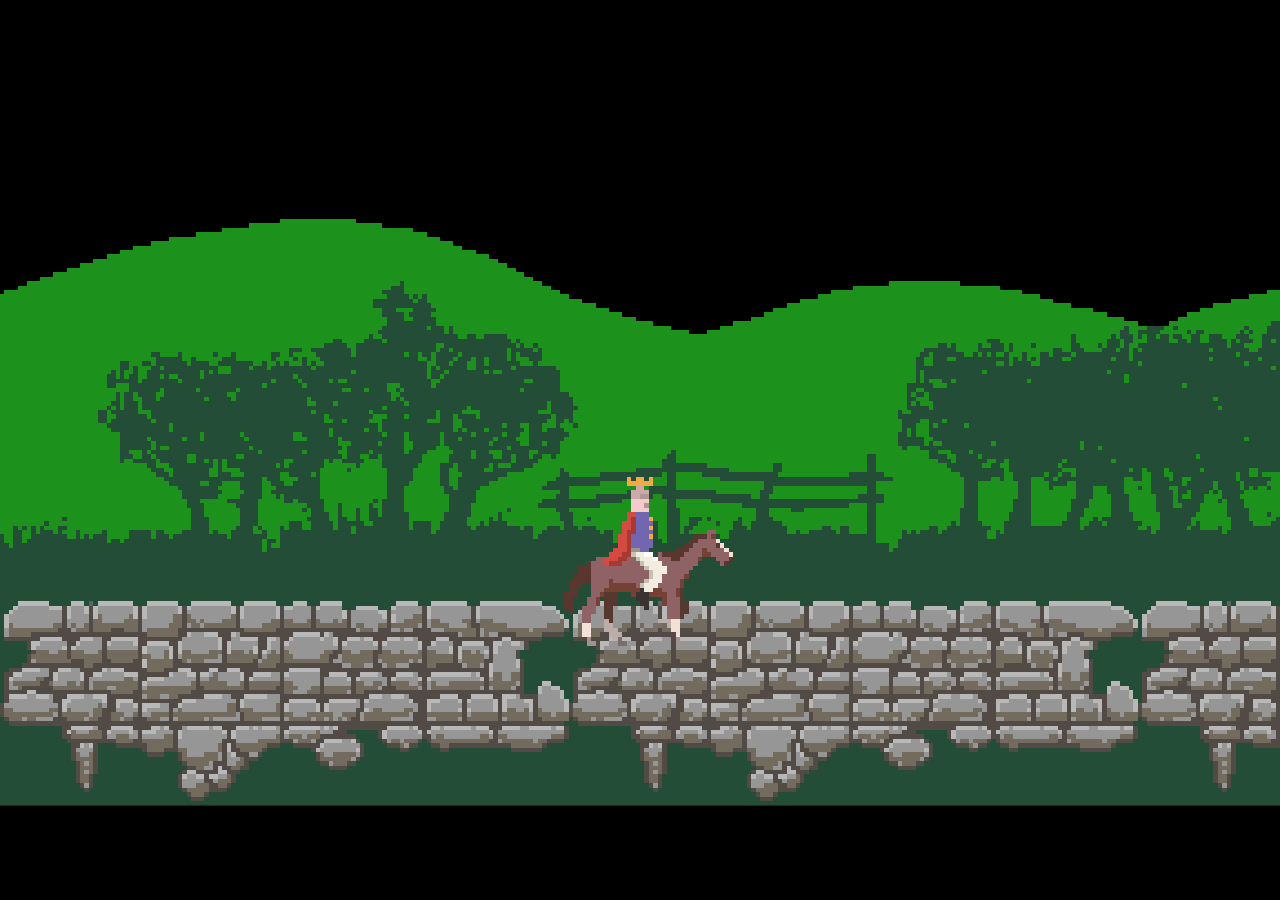
==== Kingdom/index.html @ c65798a9 "Kingdom: v2: Controls, Sprite" ====
<!doctype html>
<meta name="viewport" content="width=device-width, initial-scale=1" />
<body>
	<style type="text/css">
		body { background-color:black; margin:0; overflow: hidden; }
		canvas { transform:translateZ(0); transform-origin: 0 0; image-rendering:pixelated; image-rendering:crisp-edges; }
	</style>
	<script type="text/javascript">
		var config = {};
	</script>
	
	<script src="on.js" type="text/javascript"></script>
	<script src="input.js" type="text/javascript"></script>
	<script src="viewport.js" type="text/javascript"></script>
	<script src="load.js" type="text/javascript"></script>
	
	<script src="tint.js" type="text/javascript"></script>
	<script src="raf.js" type="text/javascript"></script>
	<script src="parallax.js" type="text/javascript"></script>
	<script src="sprite.js" type="text/javascript"></script>
	
	<script src="draw.js" type="text/javascript"></script>
	<script src="update.js" type="text/javascript"></script>
	<script src="game.js" type="text/javascript"></script>
</body>
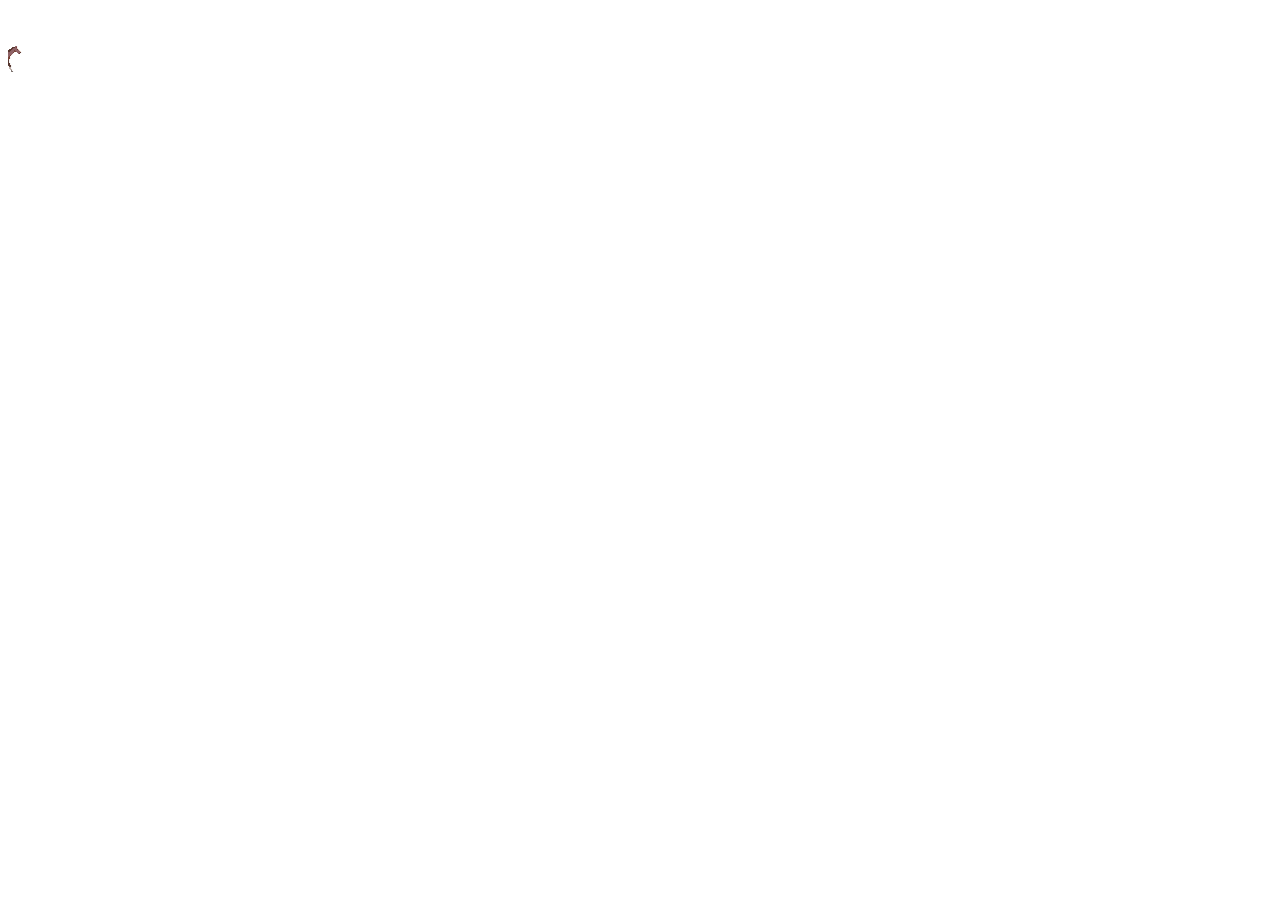
==== commit b0745ec8: "King walk loop" ====
--- a/Kingdom/index.html
+++ b/Kingdom/index.html
@@ -1,25 +1,64 @@
 <!doctype html>
-<meta name="viewport" content="width=device-width, initial-scale=1" />
-<body>
-	<style type="text/css">
-		body { background-color:black; margin:0; overflow: hidden; }
-		canvas { transform:translateZ(0); transform-origin: 0 0; image-rendering:pixelated; image-rendering:crisp-edges; }
-	</style>
-	<script type="text/javascript">
-		var config = {};
-	</script>
+<script src="loadImage.js" type="text/javascript"></script>
+<script src="drawImage.js" type="text/javascript"></script>
+<script src="raf.js" type="text/javascript"></script>
+<script type="text/javascript">
+	var canvas = document.createElement("CANVAS"), ctx = canvas.getContext("2d");
 	
-	<script src="on.js" type="text/javascript"></script>
-	<script src="input.js" type="text/javascript"></script>
-	<script src="viewport.js" type="text/javascript"></script>
-	<script src="load.js" type="text/javascript"></script>
+	var start = 500, walk, frameDur = 1000 / 10;
+	var king = {
+		update: function(timeDiff, time) {
+			var x = -64 + ((time * (35 / 1000)) % 364);
+			this.image.dest.pos.x = x;
+			
+			var i = (((time - start) / frameDur) | 0) % walk.length;
+			console.log(i);
+			this.image.src.pos = walk[i];
+		},
+		draw: function(ctx) {
+			if (this.image) {
+				this.image.draw(ctx);
+			}
+		},
+		init: function() {
+			var s = 64;
+			this.image.src = { pos: { x: 0, y: 0 }, size: { x: s, y: s } };
+			walk = [ 0, 1, 2, 3, 4, 5, 6, 7 ].map(function(v) {
+				return { x: s * v, y: 0 };
+			});
+			console.log(walk);
+		}
+	};
+	var loaded = false, i = 0;
 	
-	<script src="tint.js" type="text/javascript"></script>
-	<script src="raf.js" type="text/javascript"></script>
-	<script src="parallax.js" type="text/javascript"></script>
-	<script src="sprite.js" type="text/javascript"></script>
+	loadImage("graphics/%f.png", ["king"], function imagesLoaded(p) {
+		king.image = { img: p.images["king"], draw: drawImage,
+			dest: { pos: { x: 0, y: 0 } }
+		};
+		king.init();
+		loaded = true;
+	});
 	
-	<script src="draw.js" type="text/javascript"></script>
-	<script src="update.js" type="text/javascript"></script>
-	<script src="game.js" type="text/javascript"></script>
-</body>+	window.addEventListener("load", function() {
+		document.body.appendChild(canvas);
+		var timeLast = 0, timeDiff;
+		(function frame(time) {
+			//console.log("frame");
+			
+			canvas.width = canvas.width;
+			
+			timeDiff = time - timeLast;
+			// console.log(time, timeLast, timeDiff);
+			
+			if (loaded) {
+				king.update(timeDiff, time);
+				king.draw(ctx);
+				king.image.dest.pos.x++;
+			}
+			
+			timeLast = time;
+			
+			raf(frame);
+		})(0);
+	});
+</script>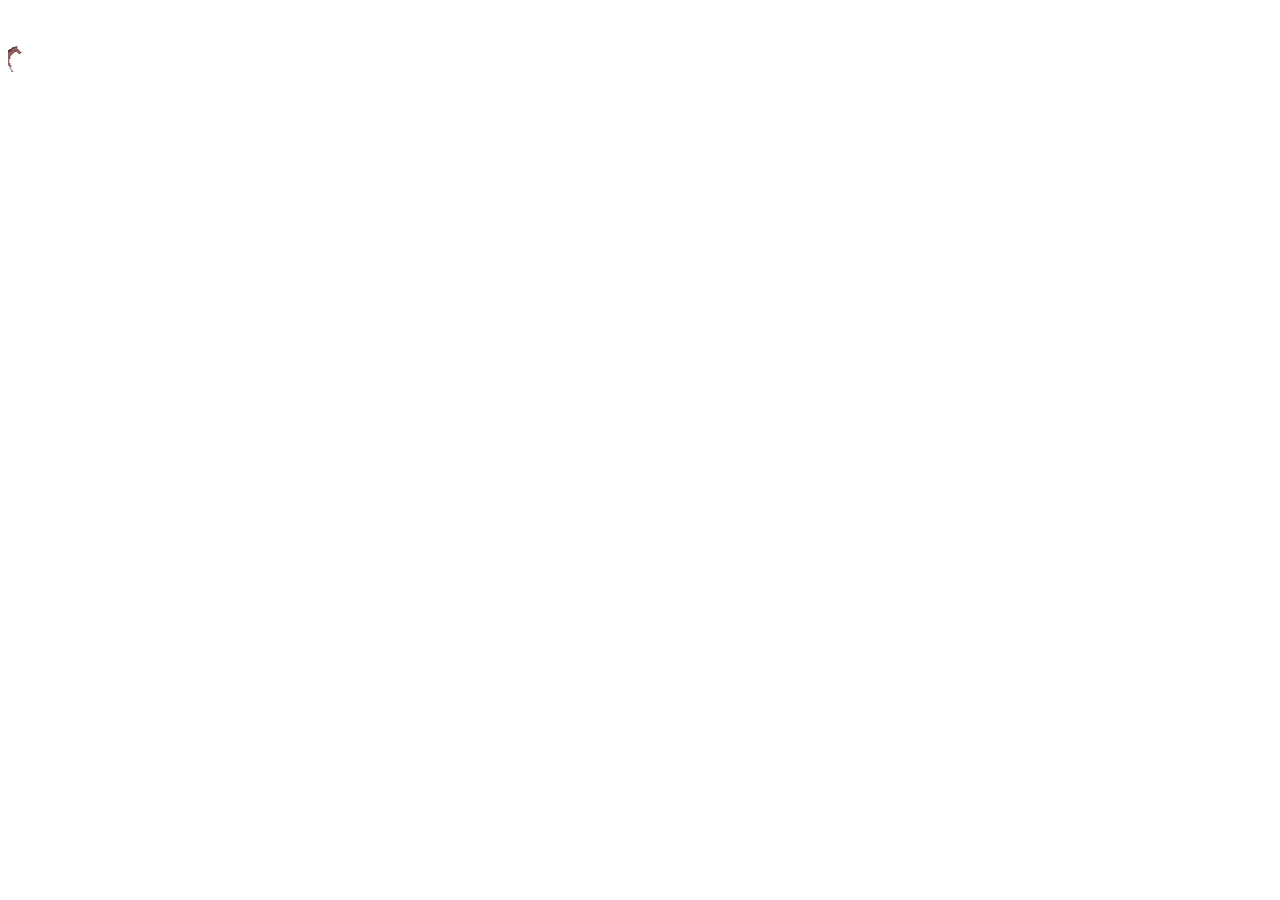
==== commit 03103423: "Now uses sprite and fbf" ====
--- a/Kingdom/index.html
+++ b/Kingdom/index.html
@@ -2,40 +2,44 @@
 <script src="loadImage.js" type="text/javascript"></script>
 <script src="drawImage.js" type="text/javascript"></script>
 <script src="raf.js" type="text/javascript"></script>
+<script src="sprite.js" type="text/javascript"></script>
+<script src="fbf.js" type="text/javascript"></script>
 <script type="text/javascript">
 	var canvas = document.createElement("CANVAS"), ctx = canvas.getContext("2d");
+	canvas.width = 100;
+	canvas.style.cssText = "image-rendering:pixelated";
 	
-	var start = 500, walk, frameDur = 1000 / 10;
+	var x, kSprite, walkFBF, frameDur = 1000 / 10;
 	var king = {
 		update: function(timeDiff, time) {
-			var x = -64 + ((time * (35 / 1000)) % 364);
+			x = -64 + ((time * (35 / 1000)) % (canvas.width + 64));
 			this.image.dest.pos.x = x;
-			
-			var i = (((time - start) / frameDur) | 0) % walk.length;
-			console.log(i);
-			this.image.src.pos = walk[i];
+			walkFBF.update(time);
+			this.image.src.pos = kSprite[walkFBF.index];
 		},
 		draw: function(ctx) {
 			if (this.image) {
 				this.image.draw(ctx);
 			}
 		},
-		init: function() {
+		init: function(srcImage, time) {
+			var img = king.image = { img: srcImage, draw: drawImage,
+				dest: { pos: { x: 0, y: 0 } }
+			};
+			
 			var s = 64;
-			this.image.src = { pos: { x: 0, y: 0 }, size: { x: s, y: s } };
-			walk = [ 0, 1, 2, 3, 4, 5, 6, 7 ].map(function(v) {
-				return { x: s * v, y: 0 };
-			});
-			console.log(walk);
+			img.src = { pos: { x: 0, y: 0 }, size: { x: s, y: s } };
+			kSprite = sprite(img.img, img.src.size);
+			walkFBF = fbf(1000 / 10, 8);
+			walkFBF.start(time);
 		}
 	};
 	var loaded = false, i = 0;
 	
 	loadImage("graphics/%f.png", ["king"], function imagesLoaded(p) {
-		king.image = { img: p.images["king"], draw: drawImage,
-			dest: { pos: { x: 0, y: 0 } }
-		};
-		king.init();
+		var time = performance.now();
+		
+		king.init(p.images["king"], time);
 		loaded = true;
 	});
 	
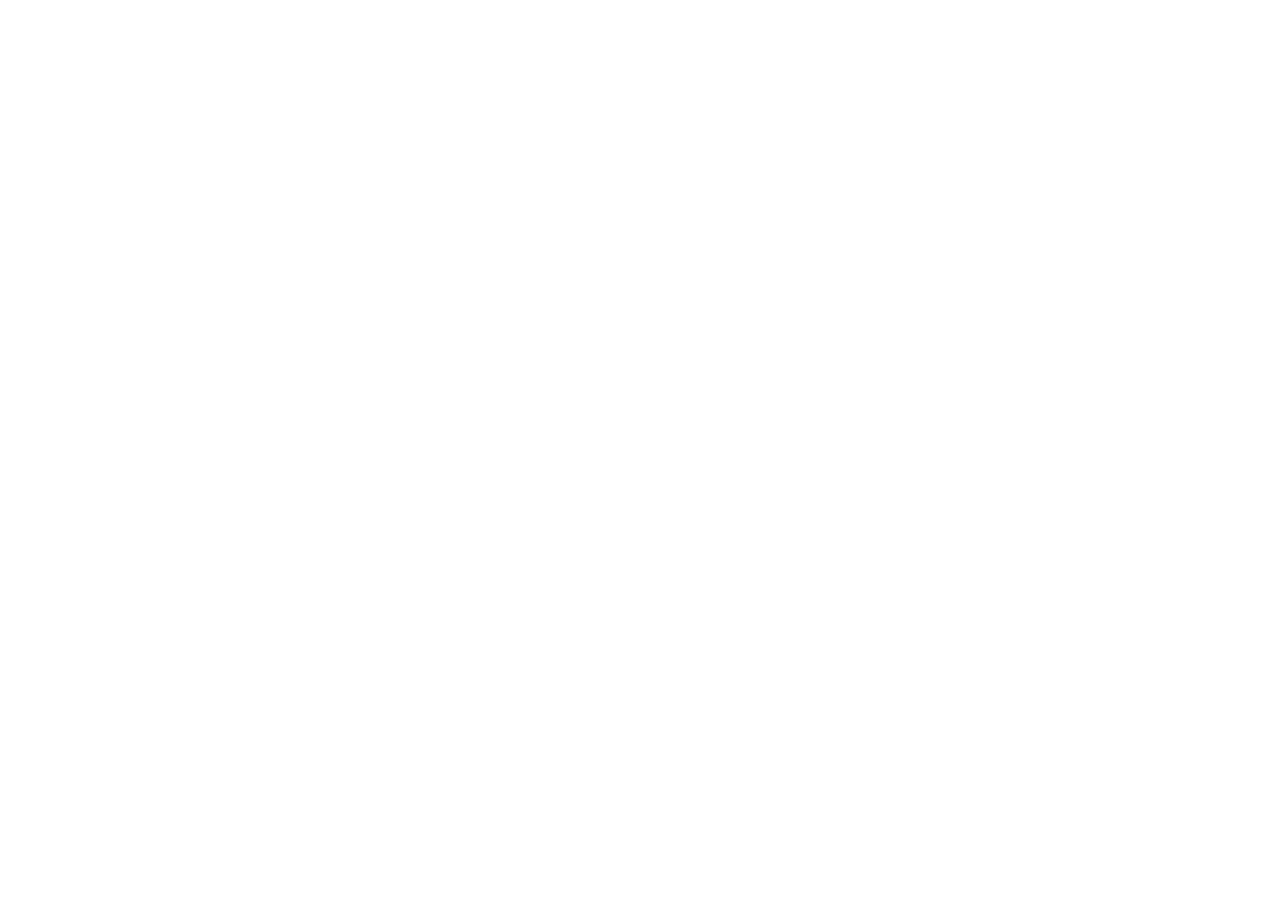
==== commit 27a351c0: "Refactoring" ====
--- a/Kingdom/index.html
+++ b/Kingdom/index.html
@@ -4,42 +4,22 @@
 <script src="raf.js" type="text/javascript"></script>
 <script src="sprite.js" type="text/javascript"></script>
 <script src="fbf.js" type="text/javascript"></script>
+
+<script src="king.js" type="text/javascript"></script>
+<script src="terrain.js" type="text/javascript"></script>
+
 <script type="text/javascript">
 	var canvas = document.createElement("CANVAS"), ctx = canvas.getContext("2d");
 	canvas.width = 100;
 	canvas.style.cssText = "image-rendering:pixelated";
 	
-	var x, kSprite, walkFBF, frameDur = 1000 / 10;
-	var king = {
-		update: function(timeDiff, time) {
-			x = -64 + ((time * (35 / 1000)) % (canvas.width + 64));
-			this.image.dest.pos.x = x;
-			walkFBF.update(time);
-			this.image.src.pos = kSprite[walkFBF.index];
-		},
-		draw: function(ctx) {
-			if (this.image) {
-				this.image.draw(ctx);
-			}
-		},
-		init: function(srcImage, time) {
-			var img = king.image = { img: srcImage, draw: drawImage,
-				dest: { pos: { x: 0, y: 0 } }
-			};
-			
-			var s = 64;
-			img.src = { pos: { x: 0, y: 0 }, size: { x: s, y: s } };
-			kSprite = sprite(img.img, img.src.size);
-			walkFBF = fbf(1000 / 10, 8);
-			walkFBF.start(time);
-		}
-	};
-	var loaded = false, i = 0;
-	
-	loadImage("graphics/%f.png", ["king"], function imagesLoaded(p) {
+	var loaded = false;
+
+	loadImage("graphics/%f.png", ["king", "cobblestones"], function imagesLoaded(p) {
 		var time = performance.now();
 		
-		king.init(p.images["king"], time);
+		king.init(time, p.images["king"]);
+		terrain.init(time, p.images["cobblestones"]);
 		loaded = true;
 	});
 	
@@ -47,17 +27,16 @@
 		document.body.appendChild(canvas);
 		var timeLast = 0, timeDiff;
 		(function frame(time) {
-			//console.log("frame");
-			
-			canvas.width = canvas.width;
-			
+			canvas.width = canvas.width; // clear canvas
 			timeDiff = time - timeLast;
-			// console.log(time, timeLast, timeDiff);
 			
 			if (loaded) {
 				king.update(timeDiff, time);
+				terrain.update(timeDiff, time);
+				
+				terrain.draw.back(ctx);
 				king.draw(ctx);
-				king.image.dest.pos.x++;
+				terrain.draw.front(ctx);
 			}
 			
 			timeLast = time;
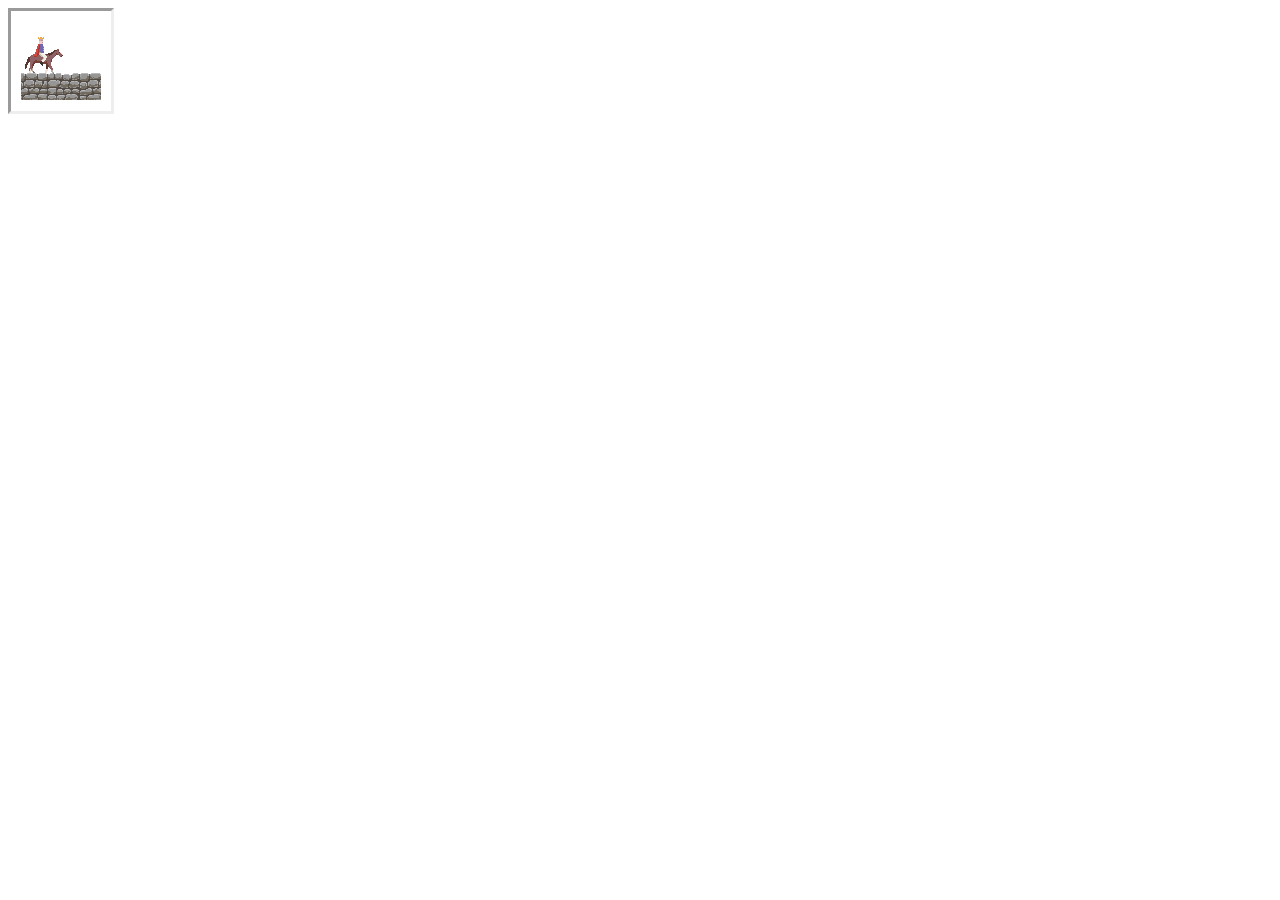
==== commit f2bacd6c: "Updated to use new time simulation object" ====
--- a/Kingdom/index.html
+++ b/Kingdom/index.html
@@ -2,6 +2,7 @@
 <script src="loadImage.js" type="text/javascript"></script>
 <script src="drawImage.js" type="text/javascript"></script>
 <script src="raf.js" type="text/javascript"></script>
+<script src="time.js" type="text/javascript"></script>
 <script src="sprite.js" type="text/javascript"></script>
 <script src="fbf.js" type="text/javascript"></script>
 
@@ -10,38 +11,37 @@
 
 <script type="text/javascript">
 	var canvas = document.createElement("CANVAS"), ctx = canvas.getContext("2d");
-	canvas.width = 100;
-	canvas.style.cssText = "image-rendering:pixelated";
+	canvas.width = canvas.height = 100;
+	canvas.style.cssText = "image-rendering:pixelated; border:inset";
 	
+	var t = time();
 	var loaded = false;
 
 	loadImage("graphics/%f.png", ["king", "cobblestones"], function imagesLoaded(p) {
-		var time = performance.now();
-		
-		king.init(time, p.images["king"]);
-		terrain.init(time, p.images["cobblestones"]);
+		t.update(performance.now());
+		king.init(t.time, p.images["king"]);
+		terrain.init(t.time, p.images["cobblestones"]);
 		loaded = true;
 	});
 	
 	window.addEventListener("load", function() {
 		document.body.appendChild(canvas);
-		var timeLast = 0, timeDiff;
-		(function frame(time) {
+		(function frame(now) {
+			t.update(now);
+			// console.log(time.time);
+			
 			canvas.width = canvas.width; // clear canvas
-			timeDiff = time - timeLast;
 			
 			if (loaded) {
-				king.update(timeDiff, time);
-				terrain.update(timeDiff, time);
+				king.update(t.time);
+				terrain.update(t.time);
 				
 				terrain.draw.back(ctx);
 				king.draw(ctx);
 				terrain.draw.front(ctx);
 			}
 			
-			timeLast = time;
-			
 			raf(frame);
-		})(0);
+		})(performance.now());
 	});
 </script>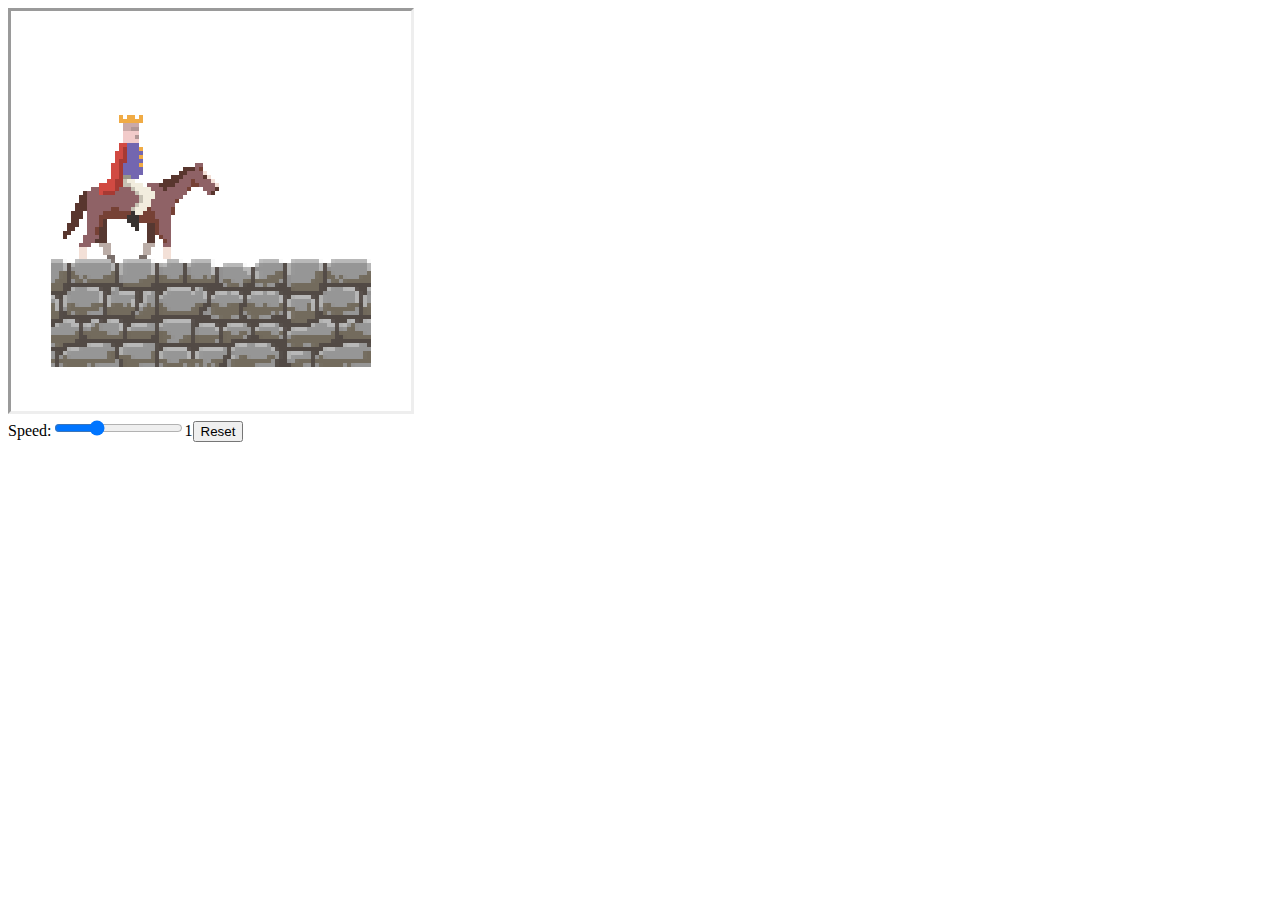
==== commit f9fab440: "Tweaks" ====
--- a/Kingdom/index.html
+++ b/Kingdom/index.html
@@ -9,39 +9,55 @@
 <script src="king.js" type="text/javascript"></script>
 <script src="terrain.js" type="text/javascript"></script>
 
+<body></body>
+<div id="controls">
+	<label for="speed">Speed:</label><input type="range" value="1" min="0.1" max="3" step="0.1" oninput="speedChange = this.value;" id="speed" /><span id="speed-value">1</span><input type="button" value="Reset" onclick="var s = document.getElementById('speed'); s.value = 1; s.oninput();" />
+</div>
+
 <script type="text/javascript">
 	var canvas = document.createElement("CANVAS"), ctx = canvas.getContext("2d");
 	canvas.width = canvas.height = 100;
-	canvas.style.cssText = "image-rendering:pixelated; border:inset";
+	canvas.style.cssText = "image-rendering:pixelated; border:inset; width:400px; height:400px;";
 	
 	var t = time();
 	var loaded = false;
+	var speedChange = NaN;
 
 	loadImage("graphics/%f.png", ["king", "cobblestones"], function imagesLoaded(p) {
-		t.update(performance.now());
 		king.init(t.time, p.images["king"]);
 		terrain.init(t.time, p.images["cobblestones"]);
 		loaded = true;
 	});
 	
+	function frame(now) {
+		// console.log("frame", now);
+		t.update(now);
+		// console.log(time.time);
+		
+		canvas.width = canvas.width; // clear canvas
+		
+		if (!isNaN(speedChange)) {
+			// console.log("speed", speedChange);
+			t.setSpeed(now, speedChange);
+			document.getElementById("speed-value").innerText = speedChange;
+			speedChange = NaN;
+		}
+		
+		if (loaded) {
+			king.update(t.time);
+			terrain.update(t.time);
+			
+			terrain.draw.back(ctx);
+			king.draw(ctx);
+			terrain.draw.front(ctx);
+		}
+		
+		raf(frame);
+	}
+	
 	window.addEventListener("load", function() {
 		document.body.appendChild(canvas);
-		(function frame(now) {
-			t.update(now);
-			// console.log(time.time);
-			
-			canvas.width = canvas.width; // clear canvas
-			
-			if (loaded) {
-				king.update(t.time);
-				terrain.update(t.time);
-				
-				terrain.draw.back(ctx);
-				king.draw(ctx);
-				terrain.draw.front(ctx);
-			}
-			
-			raf(frame);
-		})(performance.now());
+		document.body.appendChild(document.getElementById("controls"));
+		raf(frame);
 	});
 </script>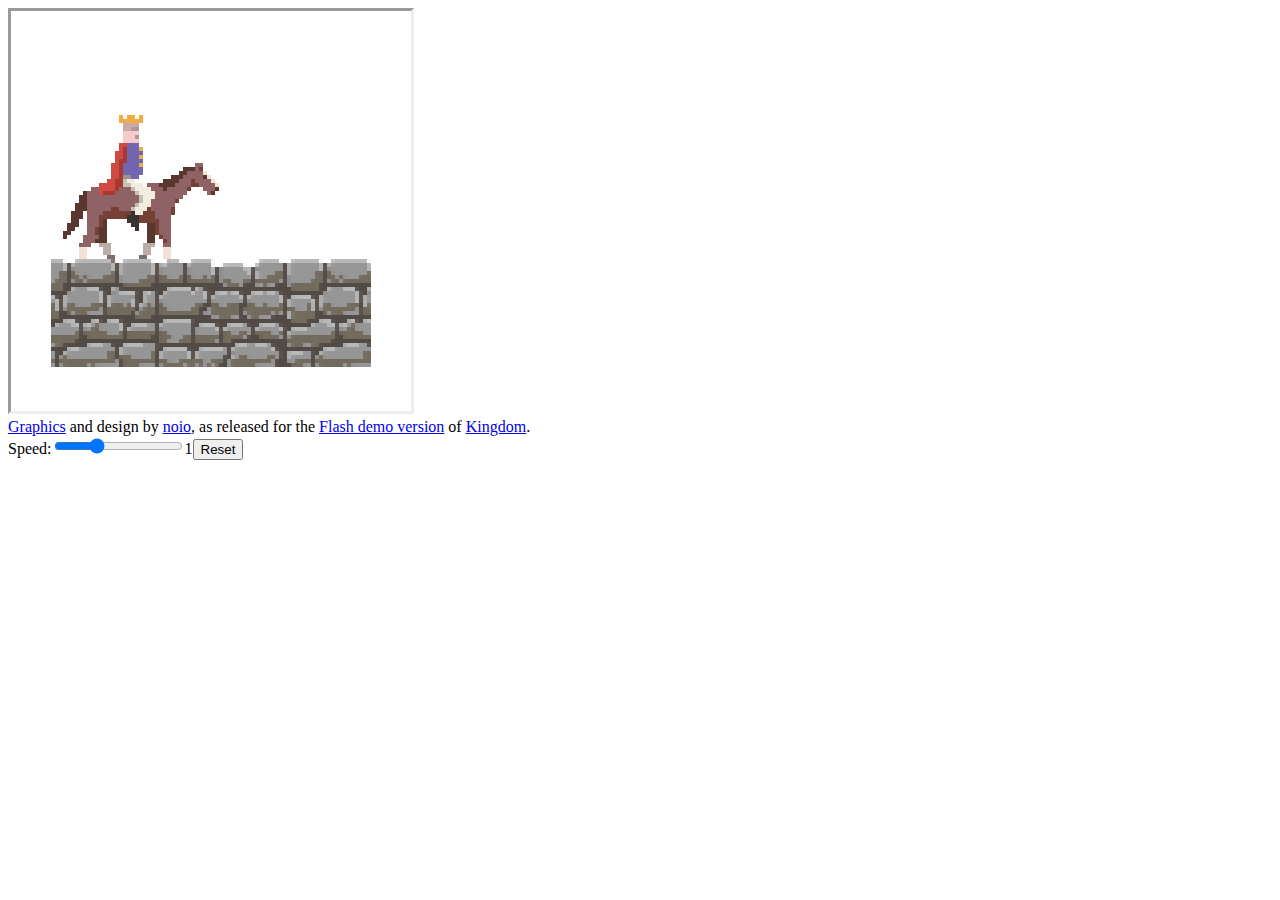
==== commit d1f04cd6: "Credits" ====
--- a/Kingdom/index.html
+++ b/Kingdom/index.html
@@ -5,12 +5,15 @@
 <script src="time.js" type="text/javascript"></script>
 <script src="sprite.js" type="text/javascript"></script>
 <script src="fbf.js" type="text/javascript"></script>
+<script src="cropImage.js" type="text/javascript"></script>
 
 <script src="king.js" type="text/javascript"></script>
 <script src="terrain.js" type="text/javascript"></script>
 
 <body></body>
 <div id="controls">
+	<a href="https://github.com/noio/kingdom/tree/master/assets/gfx" target="_blank">Graphics</a> and design by <a href="http://www.noio.nl/" target="_blank">noio</a>, as released for the <a href="http://www.noio.nl/2013/10/kingdom/" target="_blank">Flash demo version</a> of <a href="http://store.steampowered.com/app/368230" target="_blank">Kingdom</a>.
+	<br />
 	<label for="speed">Speed:</label><input type="range" value="1" min="0.1" max="3" step="0.1" oninput="speedChange = this.value;" id="speed" /><span id="speed-value">1</span><input type="button" value="Reset" onclick="var s = document.getElementById('speed'); s.value = 1; s.oninput();" />
 </div>
 
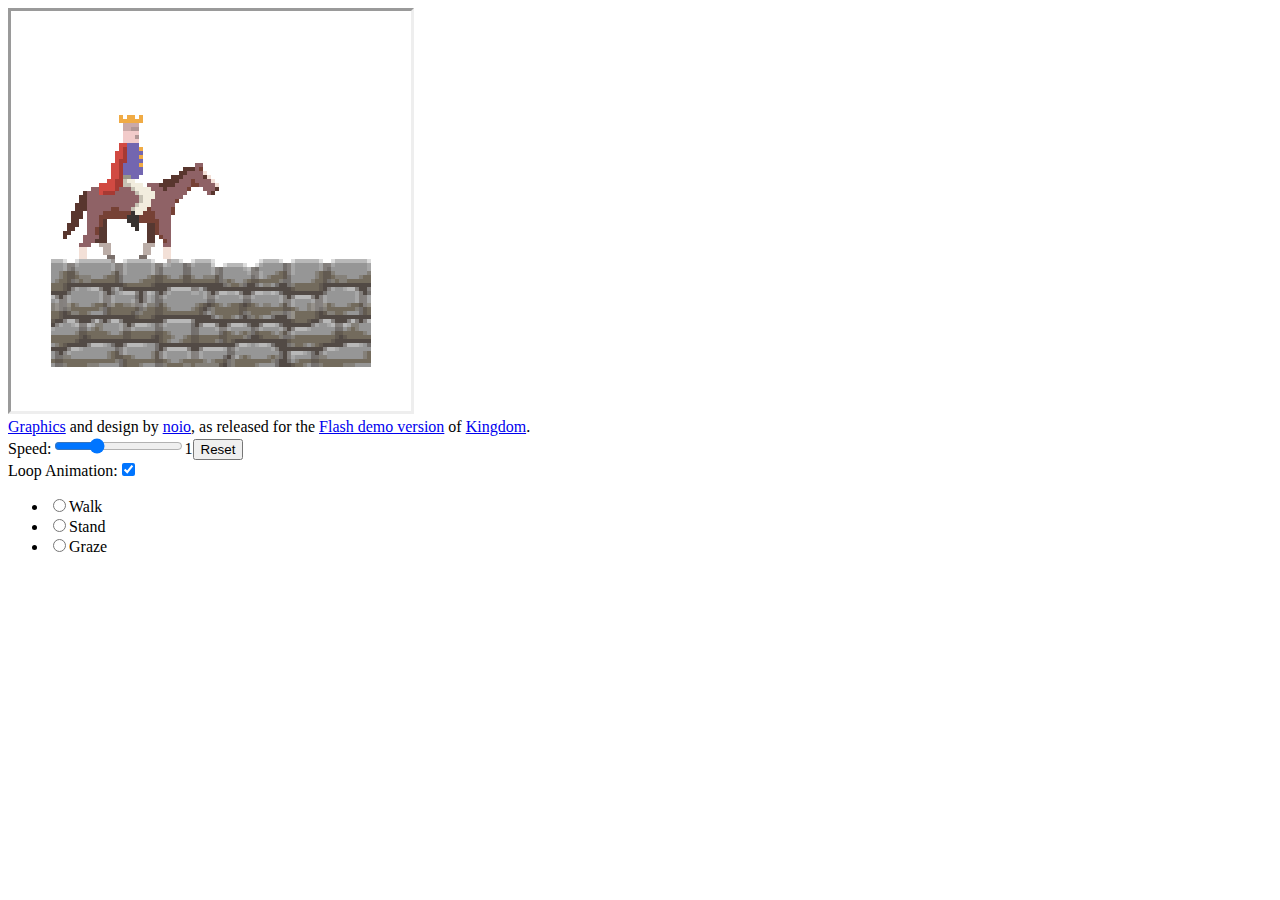
==== commit b5e1c421: "Kingdom" ====
--- a/Kingdom/index.html
+++ b/Kingdom/index.html
@@ -10,11 +10,17 @@
 <script src="king.js" type="text/javascript"></script>
 <script src="terrain.js" type="text/javascript"></script>
 
-<body></body>
 <div id="controls">
 	<a href="https://github.com/noio/kingdom/tree/master/assets/gfx" target="_blank">Graphics</a> and design by <a href="http://www.noio.nl/" target="_blank">noio</a>, as released for the <a href="http://www.noio.nl/2013/10/kingdom/" target="_blank">Flash demo version</a> of <a href="http://store.steampowered.com/app/368230" target="_blank">Kingdom</a>.
 	<br />
 	<label for="speed">Speed:</label><input type="range" value="1" min="0.1" max="3" step="0.1" oninput="speedChange = this.value;" id="speed" /><span id="speed-value">1</span><input type="button" value="Reset" onclick="var s = document.getElementById('speed'); s.value = 1; s.oninput();" />
+	<br />
+	<label for="anim-loop">Loop Animation:</label><input type="checkbox" id="anim-loop" checked />
+	<ul>
+		<li><input type="radio" name="anim" value="walk" id="anim-walk" /><label for="anim-walk">Walk</label></li>
+		<li><input type="radio" name="anim" value="stand" id="anim-stand" /><label for="anim-stand">Stand</label></li>
+		<li><input type="radio" name="anim" value="graze" id="anim-graze" /><label for="anim-graze">Graze</label></li>
+	</ul>
 </div>
 
 <script type="text/javascript">
@@ -33,6 +39,7 @@
 	});
 	
 	function frame(now) {
+		now = performance.now();
 		// console.log("frame", now);
 		t.update(now);
 		// console.log(time.time);
